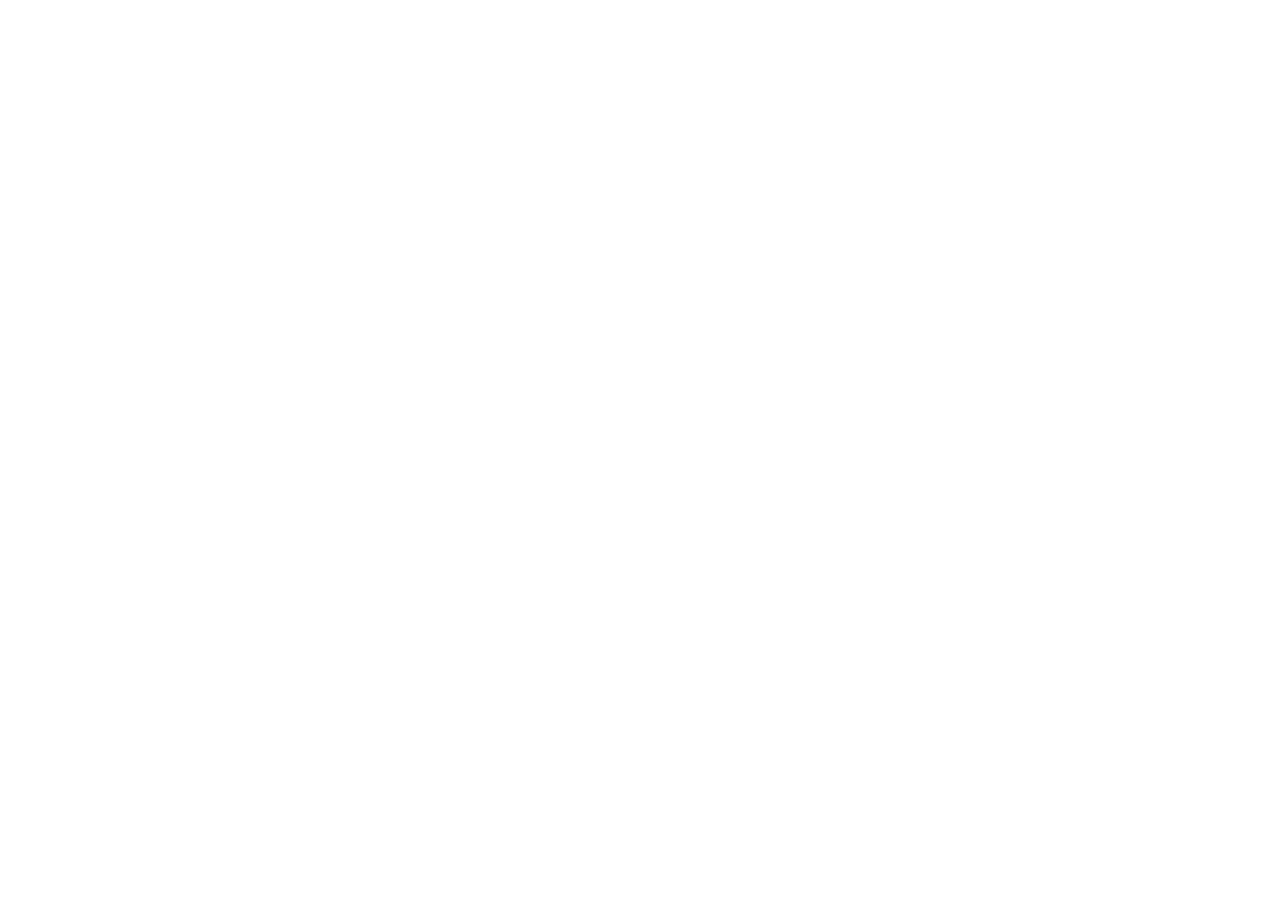
==== index.html @ ccf3456a "Style changes" ====
<!DOCTYPE html>
<html>
	<head>
		<link rel="stylesheet" href="/cdn/css/font-awesome.min.css" />
		<link rel="stylesheet" href="/cdn/css/quicksand.css" />
		<link rel="stylesheet" href="/cdn/css/home.css" />
		<script src="/cdn/js/jquery.js"></script>
		<script src="/cdn/js/home.js"></script>
	</head>
	<body>
		<div id="background">
			<div id="currbg"></div>
			<div id="nextbg"></div>
		</div>
		<div id="content">
			<div class="header">
				<div id="bottom-border"></div>
				<div id="inner-cont">
					<span id="home">
						<a href="/" class="bg0">
							<i class="fa fa-home" title="Home"></i>
						</a>
					</span>
					<span id="twitter">
						<a href="http://twitter.com/zachgates7" class="bg0">
							<i class="fa fa-twitter" title="Twitter"></i>
						</a>
					</span>
				</div>
			</div>
			<div id="main-content">
				<div id="intro-cont" class="inner-main">
					<div id="name">
						<h1>Zach Gates</h1>
					</div>
					<div id="tagline">
						<table id="jobs">
							<tbody>
								<tr>
									<td>
										<p>Python Developer</p>
									</td>
									<td>
										<p>Full-Stack Developer</p>
									</td>
									<td>
										<p>Content Designer</p>
									</td>
								</tr>
							</tbody>
						</table>
					</div>
				</div>
				<div id="full-cont" class="inner-main">
				</div>
			</div>
		</div>
	</body>
</html>
---- cdn/css/home.css ----
body {
	display: none;
	margin: 0px;
	padding: 0px;
	background-color: rgb(147, 161, 180);
	color: rgb(11, 35, 39);
	font-family: "Quicksand";
}

div#currbg, div#nextbg {
	position: absolute;
	width: 100%;
	height: 100%;
	background-image: url("/cdn/img/background0.jpg");
	background-size: cover;
    background-attachment: fixed;
    background-position: center center;
}

div#nextbg {
	z-index: 0;
}

div#currbg {
	z-index: 1;
}

div#content {
	position: absolute;
	width: 100%;
	height: 100%;
	z-index: 2;
}

div.header {
	display: none;
	position: fixed;
	top: 0px;
	width: 100%;
	height: 100px;
	z-index: 100;
	background-color: rgb(152, 2, 31);
	transition: background-color 1s;
}

div.header div#inner-cont {
	height: 30px;
	padding: 32px 100px;
}

div.header div#inner-cont span {
	display: block;
	width: 30px;
	height: 30px;
	margin: 0px 10px;
	line-height: 30px;
	font-size: 30px;
}

div.header div#bottom-border {
	position: absolute;
	width: 100%;
	height: 6px;
	bottom: 0px;
	background-color: rgb(0, 0, 0);
	transition: background-color 1s;
}

div.header div#inner-cont span {
	float: left;
}

div.header div#inner-cont span#twitter {
	float: right;
}

div.header a {
	color: rgb(255, 255, 255);
	text-decoration: none;
	transition: color 1s;
}

div.header a.bg0 {
	color: rgb(255, 255, 255);
}

div.header a.bg0:hover {
	color: rgb(0, 0, 0);
}

div.header div#bottom-border.bg0 {
	background-color: rgb(0, 0, 0);
}

div.header a.bg1 {
	color: rgb(255, 255, 255);
}

div.header a.bg1:hover {
	color: rgb(38, 35, 62);
}

div.header div#bottom-border.bg1 {
	background-color: rgb(38, 35, 62);
}

div.header a.bg2 {
	color: rgb(211, 228, 237);
}

div.header a.bg2:hover {
	color: rgb(0, 0, 0);
}

div.header div#bottom-border.bg2 {
	background-color: rgb(0, 0, 0);
}

div.header a.bg3 {
	color: rgb(162, 178, 190);
}

div.header a.bg3:hover {
	color: rgb(49, 28, 8);
}

div.header div#bottom-border.bg3 {
	background-color: rgb(49, 28, 8);
}

div#main-content {
	width: 100%;
	padding-top: 150px;
}

div.inner-main {
	display: table;
	width: 50%;
	margin: 0px auto;
	background-color: rgba(255, 255, 255, 0.75);
	border: 3px solid;
	border-color: rgb(0, 0, 0);
	border-radius: 8px;
	transition: background-color 1s, color 1s, border-color 1s;
}

div#intro-cont div#name {
	text-align: center;
}

div#intro-cont div#tagline {
	text-align: center;
	background-color: rgb(152, 2, 31);
	border-radius: 4px;
	color: rgb(255, 255, 255);
	transition: background-color 1s, color 1s;
}

div#intro-cont div#tagline table#jobs {
	width: 100%;
	height: 100%;
	padding: 0px;
	border-spacing: 0px;
}

div#intro-cont div#tagline table#jobs td {
	width: 33%;
	padding: 0px;
}

div#intro-cont div#tagline table#jobs td p {
	display: inline-block;
	margin-top: 24px;
	font-size: 18px;
	font-weight: bold;
}

div#full-cont {
	margin-top: 50px;
	padding: 25px 0px 25px 0px;
}

@media screen and (max-device-width: 640px) {

	div#currbg, div#nextbg {
		background-attachment: scroll;
	}

	div.inner-main {
		width: 75%;
		border-radius: 20px;
	}

	div#intro-cont div#name {
		font-size: 22pt;
	}

	div#intro-cont div#tagline {
		border-radius: 16px;
	}

	div#intro-cont div#tagline table#jobs td {
		display: inline-block;
		width: 100%;
	}

	div#intro-cont div#tagline table#jobs td p {
		margin: 20px;
		font-size: 22pt;
	}

}
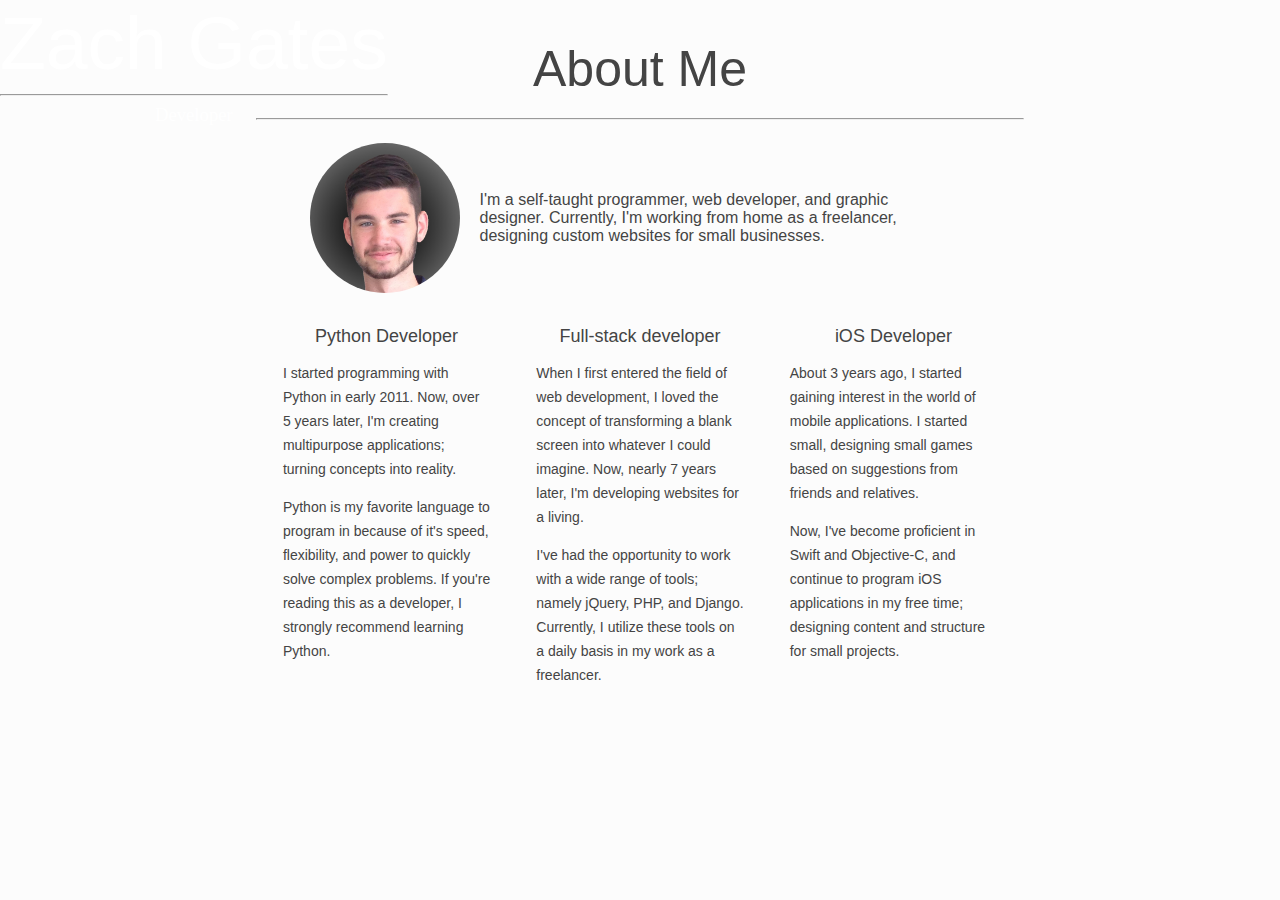
==== commit 5df0397e: "Profile image" ====
--- a/index.html
+++ b/index.html
@@ -1,57 +1,42 @@
 <!DOCTYPE html>
 <html>
 	<head>
-		<link rel="stylesheet" href="/cdn/css/font-awesome.min.css" />
-		<link rel="stylesheet" href="/cdn/css/quicksand.css" />
-		<link rel="stylesheet" href="/cdn/css/home.css" />
-		<script src="/cdn/js/jquery.js"></script>
-		<script src="/cdn/js/home.js"></script>
+		<link rel="stylesheet" href="cdn/style/fonts.css" />
+		<link rel="stylesheet" href="cdn/style/style.css" />
+		<script src="cdn/js/jquery.js"></script>
+		<script src="cdn/js/init.js"></script>
 	</head>
 	<body>
-		<div id="background">
-			<div id="currbg"></div>
-			<div id="nextbg"></div>
+		<div id="intro" class="cover noselect">
+			<div id="intro-cont" class="center">
+				<h1>Zach Gates</h1>
+				<hr>
+				<h3>Developer</h3>
+			</div>
+			<div id="intro-overlay" class="cover accent"></div>
 		</div>
-		<div id="content">
-			<div class="header">
-				<div id="bottom-border"></div>
-				<div id="inner-cont">
-					<span id="home">
-						<a href="/" class="bg0">
-							<i class="fa fa-home" title="Home"></i>
-						</a>
-					</span>
-					<span id="twitter">
-						<a href="http://twitter.com/zachgates7" class="bg0">
-							<i class="fa fa-twitter" title="Twitter"></i>
-						</a>
-					</span>
+		<div id="about-me" class="cont-section cover-m">
+			<h1 class="title">About Me</h1>
+			<hr>
+			<div class="testimonial">
+				<img src="cdn/img/profile.jpg" width="150" height="150" />
+				<span>I'm a self-taught programmer, web developer, and graphic designer. Currently, I'm working from home as a freelancer, designing custom websites for small businesses.</span>
+			</div>
+			<div class="trifold">
+				<div class="cell">
+					<p>Python Developer</p>
+					<p>I started programming with Python in early 2011. Now, over 5 years later, I'm creating multipurpose applications; turning concepts into reality.</p>
+					<p>Python is my favorite language to program in because of it's speed, flexibility, and power to quickly solve complex problems. If you're reading this as a developer, I strongly recommend learning Python.</p>
 				</div>
-			</div>
-			<div id="main-content">
-				<div id="intro-cont" class="inner-main">
-					<div id="name">
-						<h1>Zach Gates</h1>
-					</div>
-					<div id="tagline">
-						<table id="jobs">
-							<tbody>
-								<tr>
-									<td>
-										<p>Python Developer</p>
-									</td>
-									<td>
-										<p>Full-Stack Developer</p>
-									</td>
-									<td>
-										<p>Content Designer</p>
-									</td>
-								</tr>
-							</tbody>
-						</table>
-					</div>
+				<div class="cell">
+					<p>Full-stack developer</p>
+					<p>When I first entered the field of web development, I loved the concept of transforming a blank screen into whatever I could imagine. Now, nearly 7 years later, I'm developing websites for a living.</p>
+					<p>I've had the opportunity to work with a wide range of tools; namely jQuery, PHP, and Django. Currently, I utilize these tools on a daily basis in my work as a freelancer.</p>
 				</div>
-				<div id="full-cont" class="inner-main">
+				<div class="cell">
+					<p>iOS Developer</p>
+					<p>About 3 years ago, I started gaining interest in the world of mobile applications. I started small, designing small games based on suggestions from friends and relatives.</p>
+					<p>Now, I've become proficient in Swift and Objective-C, and continue to program iOS applications in my free time; designing content and structure for small projects.</p>
 				</div>
 			</div>
 		</div>
--- a/cdn/style/style.css
+++ b/cdn/style/style.css
@@ -0,0 +1,178 @@
+body {
+	margin: 0px;
+	font-family: "Open Sans", sans-serif;
+	text-align: center;
+	background-color: #fcfcfc;
+	color: #444444;
+}
+
+h1, h2, h3, h4, h5, h6 {
+	margin: 0px;
+}
+
+h1 {
+	font-weight: 100;
+	font-size: 50px;
+}
+
+.noselect {
+	-webkit-touch-callout: none;
+	-webkit-user-select: none;
+	-khtml-user-select: none;
+	-moz-user-select: none;
+	-ms-user-select: none;
+	user-select: none;
+	cursor: default;
+}
+
+div.overlay {
+	position: absolute;
+	width: 100%;
+	height: 100%;
+}
+
+/* Testimonials */
+
+div.testimonial {
+	display: table;
+	padding: 3% 7% 0px 7%;
+}
+
+div.testimonial > img, div.testimonial span {
+	display: table-cell;
+	vertical-align: middle;
+	text-align: left;
+}
+
+div.testimonial > img {
+	border-radius: 50%;
+}
+
+div.testimonial span {
+	padding: 3%;
+}
+
+/* Trifolds */
+
+div.trifold {
+	padding: 3% 0px 0px 0px;
+	font-size: 0px;
+	letter-spacing: 0px;
+}
+
+div.trifold div.cell {
+	display: inline-block;
+	width: 27%;
+	min-height: 100%;
+	padding: 0px 3%;
+	vertical-align: top;
+}
+
+div.trifold div.cell p:first-of-type {
+	margin: 10px 0px;
+	font-size: 18px;
+}
+
+div.trifold div.cell p:not(:first-of-type) {
+	font-size: 14px;
+	line-height: 24px;
+	text-align: left;
+}
+
+/* Page sections. */
+
+div.cont-section {
+	position: absolute;
+	width: 60%;
+	padding: 0px 20%;
+	z-index: 2;
+}
+
+div.cont-section hr {
+	margin: 0px auto;
+}
+
+div.cont-section h1.title {
+	margin: 40px 0px 20px 0px;
+}
+
+/* Intro section. */
+
+div#intro {
+	background: center fixed no-repeat url("../img/background.jpg");
+	background-size: cover;
+}
+
+div#intro-overlay {
+	display: none;
+	background-color: #ca7b88;
+	opacity: 0.6;
+	transition: background-color 7.5s;
+}
+
+div#intro-cont {
+	position: absolute;
+	z-index: 1;
+}
+
+div#intro-cont h1, div#intro-cont h3 {
+	color: #ffffff;
+}
+
+div#intro-cont h1 {
+	font-size: 75px;
+	font-weight: 500;
+}
+
+div#intro-cont h3 {
+	font-family: "uppercase";
+	font-weight: 100;
+}
+
+/* About Me section. */
+
+
+
+/* Handle mobile changes. */
+
+@media only screen 
+	and (min-device-width : 320px) 
+	and (max-device-width : 568px) 
+	and (orientation : portrait)
+{
+
+	div.cover-m {
+		min-height: auto !important;
+	}
+
+	div.cont-section {
+		width: 88%;
+		padding: 0px 6% 6% 6%;
+	}
+	
+	div.cont-section hr {
+		width: 85%;
+	}
+
+}
+
+@media only screen 
+	and (min-device-width : 640px) 
+	and (max-device-width : 1136px) 
+	and (orientation : portrait)
+{
+
+	div.cover-m {
+		min-height: auto !important;
+	}
+
+	div.cont-section {
+		width: 88%;
+		padding: 0px 6% 6% 6%;
+	}
+	
+	div.cont-section hr {
+		width: 85%;
+	}
+
+}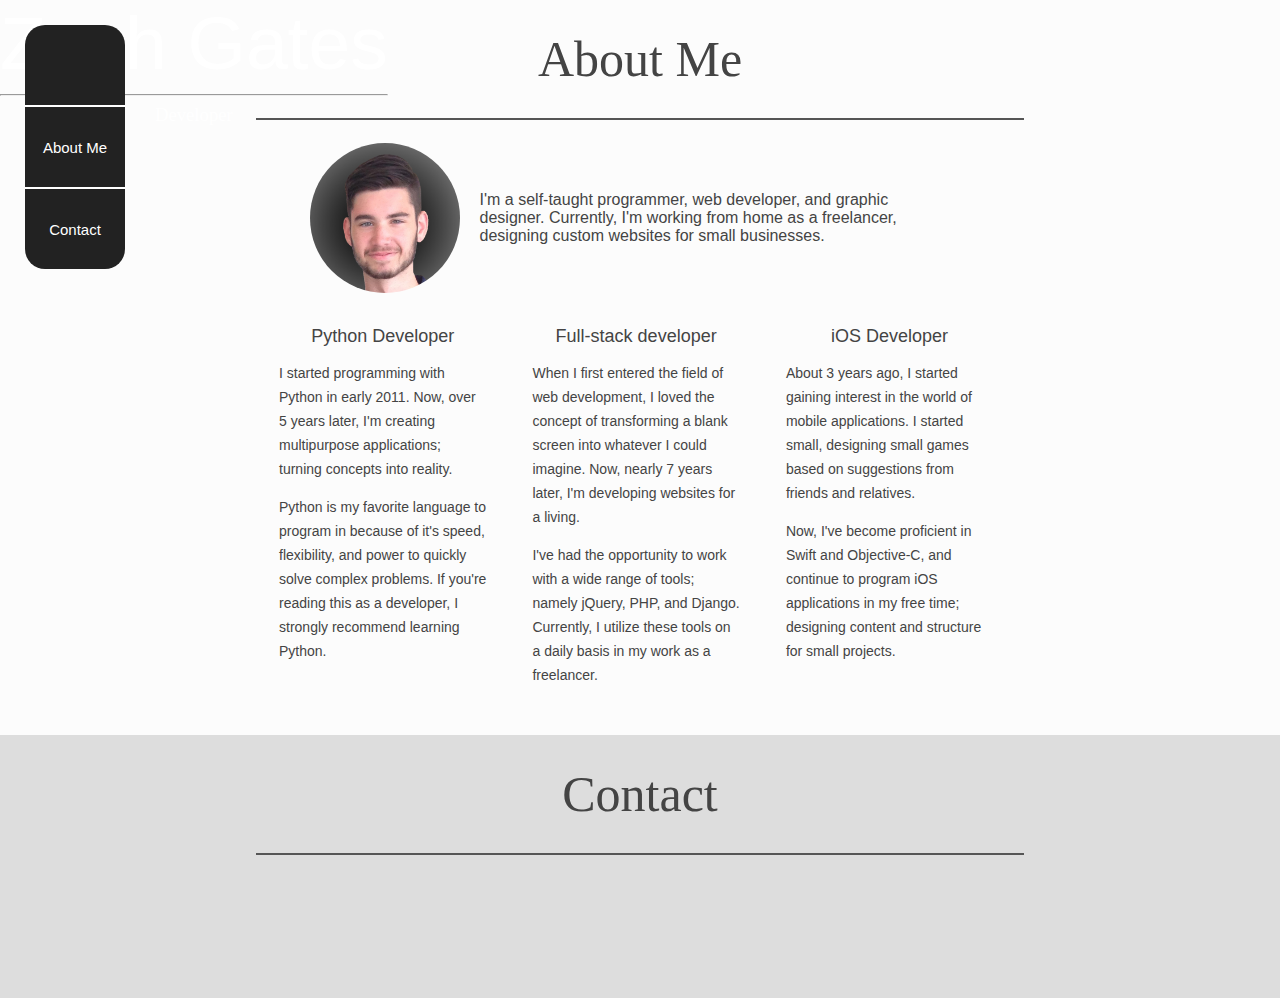
==== commit dadcd3ac: "Contact section" ====
--- a/index.html
+++ b/index.html
@@ -1,44 +1,140 @@
 <!DOCTYPE html>
 <html>
 	<head>
+		<link rel="stylesheet" href="cdn/style/font-awesome.min.css" />
 		<link rel="stylesheet" href="cdn/style/fonts.css" />
 		<link rel="stylesheet" href="cdn/style/style.css" />
 		<script src="cdn/js/jquery.js"></script>
 		<script src="cdn/js/init.js"></script>
 	</head>
 	<body>
+		<div id="sidebar">
+			<a href="intro">
+				<span>
+					<i class="fa fa-angle-double-up"></i>
+				</span>
+			</a>
+			<a href="about">
+				<span>About Me</span>
+			</a>
+			<a href="contact">
+				<span>Contact</span>
+			</a>
+			<!--
+			<a href="#portfolio">
+				<span>Portfolio</span>
+			</a>
+			-->
+		</div>
 		<div id="intro" class="cover noselect">
 			<div id="intro-cont" class="center">
 				<h1>Zach Gates</h1>
-				<hr>
+				<hr />
 				<h3>Developer</h3>
 			</div>
 			<div id="intro-overlay" class="cover accent"></div>
 		</div>
-		<div id="about-me" class="cont-section cover-m">
+		<div id="about" class="cont-section cover-m">
 			<h1 class="title">About Me</h1>
-			<hr>
-			<div class="testimonial">
-				<img src="cdn/img/profile.jpg" width="150" height="150" />
-				<span>I'm a self-taught programmer, web developer, and graphic designer. Currently, I'm working from home as a freelancer, designing custom websites for small businesses.</span>
-			</div>
-			<div class="trifold">
-				<div class="cell">
-					<p>Python Developer</p>
-					<p>I started programming with Python in early 2011. Now, over 5 years later, I'm creating multipurpose applications; turning concepts into reality.</p>
-					<p>Python is my favorite language to program in because of it's speed, flexibility, and power to quickly solve complex problems. If you're reading this as a developer, I strongly recommend learning Python.</p>
+			<hr />
+			<div id="about-cont">
+				<div class="testimonial">
+					<img src="cdn/img/profile.jpg" width="150" height="150" />
+					<span>I'm a self-taught programmer, web developer, and graphic designer. Currently, I'm working from home as a freelancer, designing custom websites for small businesses.</span>
 				</div>
-				<div class="cell">
-					<p>Full-stack developer</p>
-					<p>When I first entered the field of web development, I loved the concept of transforming a blank screen into whatever I could imagine. Now, nearly 7 years later, I'm developing websites for a living.</p>
-					<p>I've had the opportunity to work with a wide range of tools; namely jQuery, PHP, and Django. Currently, I utilize these tools on a daily basis in my work as a freelancer.</p>
-				</div>
-				<div class="cell">
-					<p>iOS Developer</p>
-					<p>About 3 years ago, I started gaining interest in the world of mobile applications. I started small, designing small games based on suggestions from friends and relatives.</p>
-					<p>Now, I've become proficient in Swift and Objective-C, and continue to program iOS applications in my free time; designing content and structure for small projects.</p>
+				<div class="trifold">
+					<div class="cell">
+						<p>Python Developer</p>
+						<p>I started programming with Python in early 2011. Now, over 5 years later, I'm creating multipurpose applications; turning concepts into reality.</p>
+						<p>Python is my favorite language to program in because of it's speed, flexibility, and power to quickly solve complex problems. If you're reading this as a developer, I strongly recommend learning Python.</p>
+					</div>
+					<div class="cell">
+						<p>Full-stack developer</p>
+						<p>When I first entered the field of web development, I loved the concept of transforming a blank screen into whatever I could imagine. Now, nearly 7 years later, I'm developing websites for a living.</p>
+						<p>I've had the opportunity to work with a wide range of tools; namely jQuery, PHP, and Django. Currently, I utilize these tools on a daily basis in my work as a freelancer.</p>
+					</div>
+					<div class="cell">
+						<p>iOS Developer</p>
+						<p>About 3 years ago, I started gaining interest in the world of mobile applications. I started small, designing small games based on suggestions from friends and relatives.</p>
+						<p>Now, I've become proficient in Swift and Objective-C, and continue to program iOS applications in my free time; designing content and structure for small projects.</p>
+					</div>
 				</div>
 			</div>
 		</div>
+		<div id="contact" class="cont-section cover-m">
+			<h1 class="title">Contact</h1>
+			<hr />
+			<div id="info-cont">
+				<div class="trifold">
+					<div class="cell">
+						<a href="http://stackexchange.com/users/4275232/zach-gates">
+							<span class="media accent">
+								<i class="fa fa-stack-exchange"></i>
+							</span>
+						</a>
+					</div>
+					<div class="cell">
+						<a href="mailto:thezachgates@gmail.com">
+							<span class="media accent">
+								<i class="fa fa-envelope"></i>
+							</span>
+						</a>
+					</div>
+					<div class="cell">
+						<a href="https://github.com/zachgates7">
+							<span class="media accent">
+								<i class="fa fa-github"></i>
+							</span>
+						</a>
+					</div>
+					<div class="cell">
+						<a href="https://twitter.com/zachgates7">
+							<span class="media accent">
+								<i class="fa fa-twitter"></i>
+							</span>
+						</a>
+					</div>
+					<div class="cell">
+						<a href="https://www.paypal.me/ZachGates">
+							<span class="media accent">
+								<i class="fa fa-paypal"></i>
+							</span>
+						</a>
+					</div>
+					<div class="cell">
+						<a href="https://www.instagram.com/zachgates7">
+							<span class="media accent">
+								<i class="fa fa-instagram"></i>
+							</span>
+						</a>
+					</div>
+					<div class="cell">
+						<a href="https://plus.google.com/u/0/115525278330459233840">
+							<span class="media accent">
+								<i class="fa fa-google-plus"></i>
+							</span>
+						</a>
+					</div>
+					<div class="cell">
+						<a href="https://www.linkedin.com/in/zachgates7">
+							<span class="media accent">
+								<i class="fa fa-linkedin"></i>
+							</span>
+						</a>
+					</div>
+					<div class="cell">
+						<a href="skype:zach_gates24?add">
+							<span class="media accent">
+								<i class="fa fa-skype"></i>
+							</span>
+						</a>
+					</div>
+				</div>
+			</div>
+			<!--
+			<a href="https://twitter.com/zachgates7" class="twitter-follow-button" data-show-count="false">Follow @zachgates7</a>
+			<script>!function(d,s,id){var js,fjs=d.getElementsByTagName(s)[0],p=/^http:/.test(d.location)?'http':'https';if(!d.getElementById(id)){js=d.createElement(s);js.id=id;js.src=p+'://platform.twitter.com/widgets.js';fjs.parentNode.insertBefore(js,fjs);}}(document, 'script', 'twitter-wjs');</script>
+			-->
+		</div>
 	</body>
 </html>--- a/cdn/style/style.css
+++ b/cdn/style/style.css
@@ -31,6 +31,10 @@
 	height: 100%;
 }
 
+div.accent {
+	background-color: #ca7b88;
+}
+
 /* Testimonials */
 
 div.testimonial {
@@ -55,6 +59,8 @@
 /* Trifolds */
 
 div.trifold {
+	display: inline-block;
+	width: 100%;
 	padding: 3% 0px 0px 0px;
 	font-size: 0px;
 	letter-spacing: 0px;
@@ -64,76 +70,170 @@
 	display: inline-block;
 	width: 27%;
 	min-height: 100%;
+	float: left;
 	padding: 0px 3%;
 	vertical-align: top;
 }
 
-div.trifold div.cell p:first-of-type {
+/* Sidebar */
+
+div#sidebar {
+	position: fixed;
+	width: 100px;
+	margin: 25px 0px 0px 25px;
+	border-radius: 20px;
+	z-index: 3;
+	background-color: #222222;
+}
+
+div#sidebar a {
+	display: table;
+	width: 100%;
+	height: 80px;
+	border: 0px solid #ffffff;
+	border-bottom-width: 2px;
+	text-decoration: none;
+	color: #ffffff;
+	transition: background-color 0.5s, color 0.5s;
+}
+
+div#sidebar a:first-of-type {
+	border-radius: 18px 18px 0px 0px;
+}
+
+div#sidebar a:last-of-type {
+	border-bottom-width: 0px;
+	border-radius: 0px 0px 18px 18px;
+}
+
+div#sidebar a:hover {
+	background-color: #ffffff;
+	color: #000000;
+}
+
+div#sidebar a span {
+	display: table-cell;
+	vertical-align: middle;
+	font-size: 15px;
+}
+
+div#sidebar a span i {
+	font-size: 30px;
+}
+
+/* Page sections */
+
+div.cont-section {
+	width: 60%;
+	padding: 30px 20%;
+	z-index: 2;
+}
+
+div.cont-section hr {
+	position: relative;
+	margin: 0px auto;
+	border: 0px solid #555;
+	border-top-width: 2px;
+}
+
+div.cont-section hr:after {
+	position: absolute;
+	bottom: -6px;
+	left: 50%;
+	margin-left: -6px;
+	content: "\f111";
+	font-family: FontAwesome;
+	font-size: 12px;
+}
+
+div.cont-section h1.title {
+	margin-bottom: 30px;
+	font-family: "uppercase";
+}
+
+/* Intro section */
+
+div#intro {
+	background: center fixed no-repeat url("../img/background.jpg");
+	background-size: cover;
+}
+
+div#intro-overlay {
+	opacity: 0.6;
+	transition: background-color 7.5s;
+}
+
+div#intro-cont {
+	position: absolute;
+	z-index: 1;
+}
+
+div#intro-cont h1, div#intro-cont h3 {
+	color: #ffffff;
+}
+
+div#intro-cont h1 {
+	font-size: 75px;
+	font-weight: 500;
+}
+
+div#intro-cont h3 {
+	font-family: "uppercase";
+	font-weight: 100;
+}
+
+/* About Me section */
+
+div#about-cont div.trifold div.cell p:first-of-type {
 	margin: 10px 0px;
 	font-size: 18px;
 }
 
-div.trifold div.cell p:not(:first-of-type) {
+div#about-cont div.trifold div.cell p:not(:first-of-type) {
 	font-size: 14px;
 	line-height: 24px;
 	text-align: left;
 }
 
-/* Page sections. */
-
-div.cont-section {
-	position: absolute;
-	width: 60%;
-	padding: 0px 20%;
-	z-index: 2;
-}
-
-div.cont-section hr {
-	margin: 0px auto;
-}
-
-div.cont-section h1.title {
-	margin: 40px 0px 20px 0px;
-}
-
-/* Intro section. */
-
-div#intro {
-	background: center fixed no-repeat url("../img/background.jpg");
-	background-size: cover;
-}
-
-div#intro-overlay {
-	display: none;
-	background-color: #ca7b88;
-	opacity: 0.6;
-	transition: background-color 7.5s;
-}
-
-div#intro-cont {
-	position: absolute;
-	z-index: 1;
-}
-
-div#intro-cont h1, div#intro-cont h3 {
+/* Contact section */
+
+div.cont-section#contact {
+	background-color: #dddddd;
+}
+
+div.cont-section#contact div#info-cont {
+	margin-top: 40px;
+}
+
+div#info-cont div.trifold div.cell {
+	margin-bottom: 3%;
+}
+
+div#info-cont div.trifold div.cell:nth-last-child(-n+3) {
+	margin-bottom: 0px;
+}
+
+div#info-cont span.media {
+	display: inline-table;
+	width: 50%;
+	background-color: #666666;
+	font-size: 50px;
 	color: #ffffff;
-}
-
-div#intro-cont h1 {
-	font-size: 75px;
-	font-weight: 500;
-}
-
-div#intro-cont h3 {
-	font-family: "uppercase";
-	font-weight: 100;
-}
-
-/* About Me section. */
-
-
-
-/* Handle mobile changes. */
+	border-radius: 50%;
+	opacity: 0.5;
+	transition: background-color 7.5s, color 0.5s, opacity 0.5s;
+}
+
+div#info-cont span.media:hover {
+	opacity: 1;
+}
+
+div#info-cont span.media i {
+	display: table-cell;
+	vertical-align: middle;
+}
+
+/* Handle mobile changes */
 
 @media only screen 
 	and (min-device-width : 320px) 
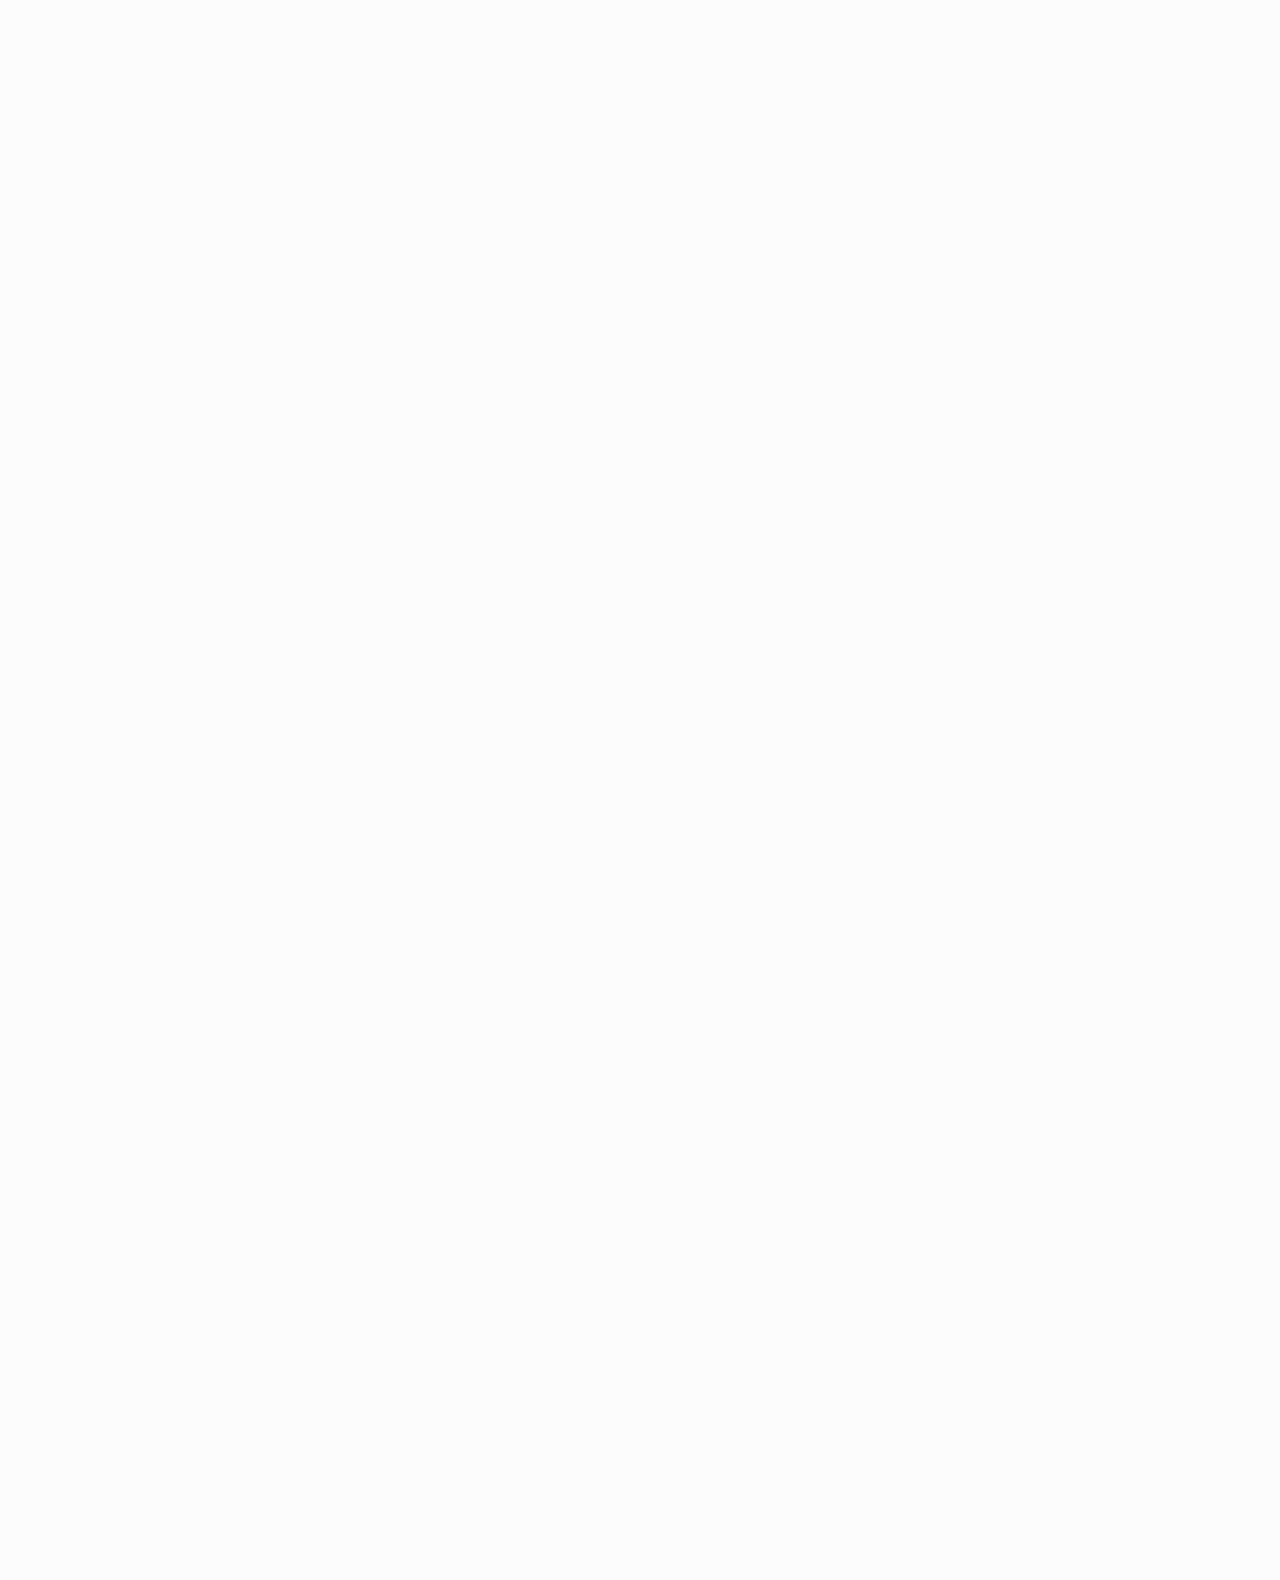
==== commit b18b8277: "Style changes" ====
--- a/index.html
+++ b/index.html
@@ -5,6 +5,7 @@
 		<link rel="stylesheet" href="cdn/style/fonts.css" />
 		<link rel="stylesheet" href="cdn/style/style.css" />
 		<script src="cdn/js/jquery.js"></script>
+		<script src="cdn/js/chart.min.js"></script>
 		<script src="cdn/js/init.js"></script>
 	</head>
 	<body>
@@ -27,12 +28,14 @@
 			-->
 		</div>
 		<div id="intro" class="cover noselect">
-			<div id="intro-cont" class="center">
-				<h1>Zach Gates</h1>
+			<div id="intro-cont" class="center-w">
+				<h1><i>Z</i>ach <i>G</i>ates</h1>
 				<hr />
 				<h3>Developer</h3>
 			</div>
+			<!--
 			<div id="intro-overlay" class="cover accent"></div>
+			-->
 		</div>
 		<div id="about" class="cont-section cover-m">
 			<h1 class="title">About Me</h1>
@@ -44,20 +47,26 @@
 				</div>
 				<div class="trifold">
 					<div class="cell">
-						<p>Python Developer</p>
+						<span><i>P</i>ython <i>D</i>eveloper</span>
 						<p>I started programming with Python in early 2011. Now, over 5 years later, I'm creating multipurpose applications; turning concepts into reality.</p>
 						<p>Python is my favorite language to program in because of it's speed, flexibility, and power to quickly solve complex problems. If you're reading this as a developer, I strongly recommend learning Python.</p>
 					</div>
 					<div class="cell">
-						<p>Full-stack developer</p>
+						<span><i>F</i>ull-stack <i>D</i>eveloper</span>
 						<p>When I first entered the field of web development, I loved the concept of transforming a blank screen into whatever I could imagine. Now, nearly 7 years later, I'm developing websites for a living.</p>
 						<p>I've had the opportunity to work with a wide range of tools; namely jQuery, PHP, and Django. Currently, I utilize these tools on a daily basis in my work as a freelancer.</p>
 					</div>
 					<div class="cell">
-						<p>iOS Developer</p>
+						<span><i>M</i>obile <i>D</i>eveloper</span>
 						<p>About 3 years ago, I started gaining interest in the world of mobile applications. I started small, designing small games based on suggestions from friends and relatives.</p>
 						<p>Now, I've become proficient in Swift and Objective-C, and continue to program iOS applications in my free time; designing content and structure for small projects.</p>
 					</div>
+				</div>
+			</div>
+			<div id="skills-cont">
+				<p>Here's a chart of some of the technologies I use:</p>
+				<div class="graph-cont">
+					<canvas id="skills-chart"></canvas>
 				</div>
 			</div>
 		</div>
--- a/cdn/style/style.css
+++ b/cdn/style/style.css
@@ -4,6 +4,8 @@
 	text-align: center;
 	background-color: #fcfcfc;
 	color: #444444;
+	opacity: 0;
+	transition: opacity 0.5s;
 }
 
 h1, h2, h3, h4, h5, h6 {
@@ -125,7 +127,7 @@
 
 div.cont-section {
 	width: 60%;
-	padding: 30px 20%;
+	padding: 40px 20%;
 	z-index: 2;
 }
 
@@ -147,8 +149,9 @@
 }
 
 div.cont-section h1.title {
-	margin-bottom: 30px;
+	margin-bottom: 40px;
 	font-family: "uppercase";
+	color: #7b97ca;
 }
 
 /* Intro section */
@@ -159,40 +162,68 @@
 }
 
 div#intro-overlay {
+	display: none;
 	opacity: 0.6;
 	transition: background-color 7.5s;
 }
 
 div#intro-cont {
 	position: absolute;
+	top: 10%;
 	z-index: 1;
-}
-
-div#intro-cont h1, div#intro-cont h3 {
-	color: #ffffff;
+	color: #000000;
+	font-family: "uppercase";
 }
 
 div#intro-cont h1 {
-	font-size: 75px;
+	font-size: 40px;
 	font-weight: 500;
 }
 
+div#intro-cont h1 i {
+	font-size: 60px;
+	font-style: normal;
+}
+
 div#intro-cont h3 {
-	font-family: "uppercase";
 	font-weight: 100;
 }
 
 /* About Me section */
 
-div#about-cont div.trifold div.cell p:first-of-type {
-	margin: 10px 0px;
-	font-size: 18px;
-}
-
-div#about-cont div.trifold div.cell p:not(:first-of-type) {
+div#about-cont div.trifold div.cell {
 	font-size: 14px;
 	line-height: 24px;
 	text-align: left;
+}
+
+div#about-cont div.trifold div.cell span {
+	display: block;
+	text-align: center;
+	font-size: 16px;
+	font-weight: 900;
+	line-height: 30px;
+	color: #7b97ca;
+}
+
+div#about-cont div.trifold div.cell span i {
+	font-family: uppercase;
+	font-style: normal;
+	font-size: 18px;
+}
+
+div#skills-cont {
+	margin: 40px 0px 20px 0px;
+}
+
+div#skills-cont div.graph-cont {
+	display: inline-block;
+	width: 100%;
+	margin-top: 40px;
+}
+
+div#skills-cont canvas#skills-chart {
+	width: 100% !important;
 }
 
 /* Contact section */
@@ -221,7 +252,7 @@
 	color: #ffffff;
 	border-radius: 50%;
 	opacity: 0.5;
-	transition: background-color 7.5s, color 0.5s, opacity 0.5s;
+	transition: color 0.5s, opacity 0.5s, background-color 7.5s;
 }
 
 div#info-cont span.media:hover {
@@ -247,7 +278,7 @@
 
 	div.cont-section {
 		width: 88%;
-		padding: 0px 6% 6% 6%;
+		padding: 6%;
 	}
 	
 	div.cont-section hr {
@@ -268,7 +299,7 @@
 
 	div.cont-section {
 		width: 88%;
-		padding: 0px 6% 6% 6%;
+		padding: 6%;
 	}
 	
 	div.cont-section hr {
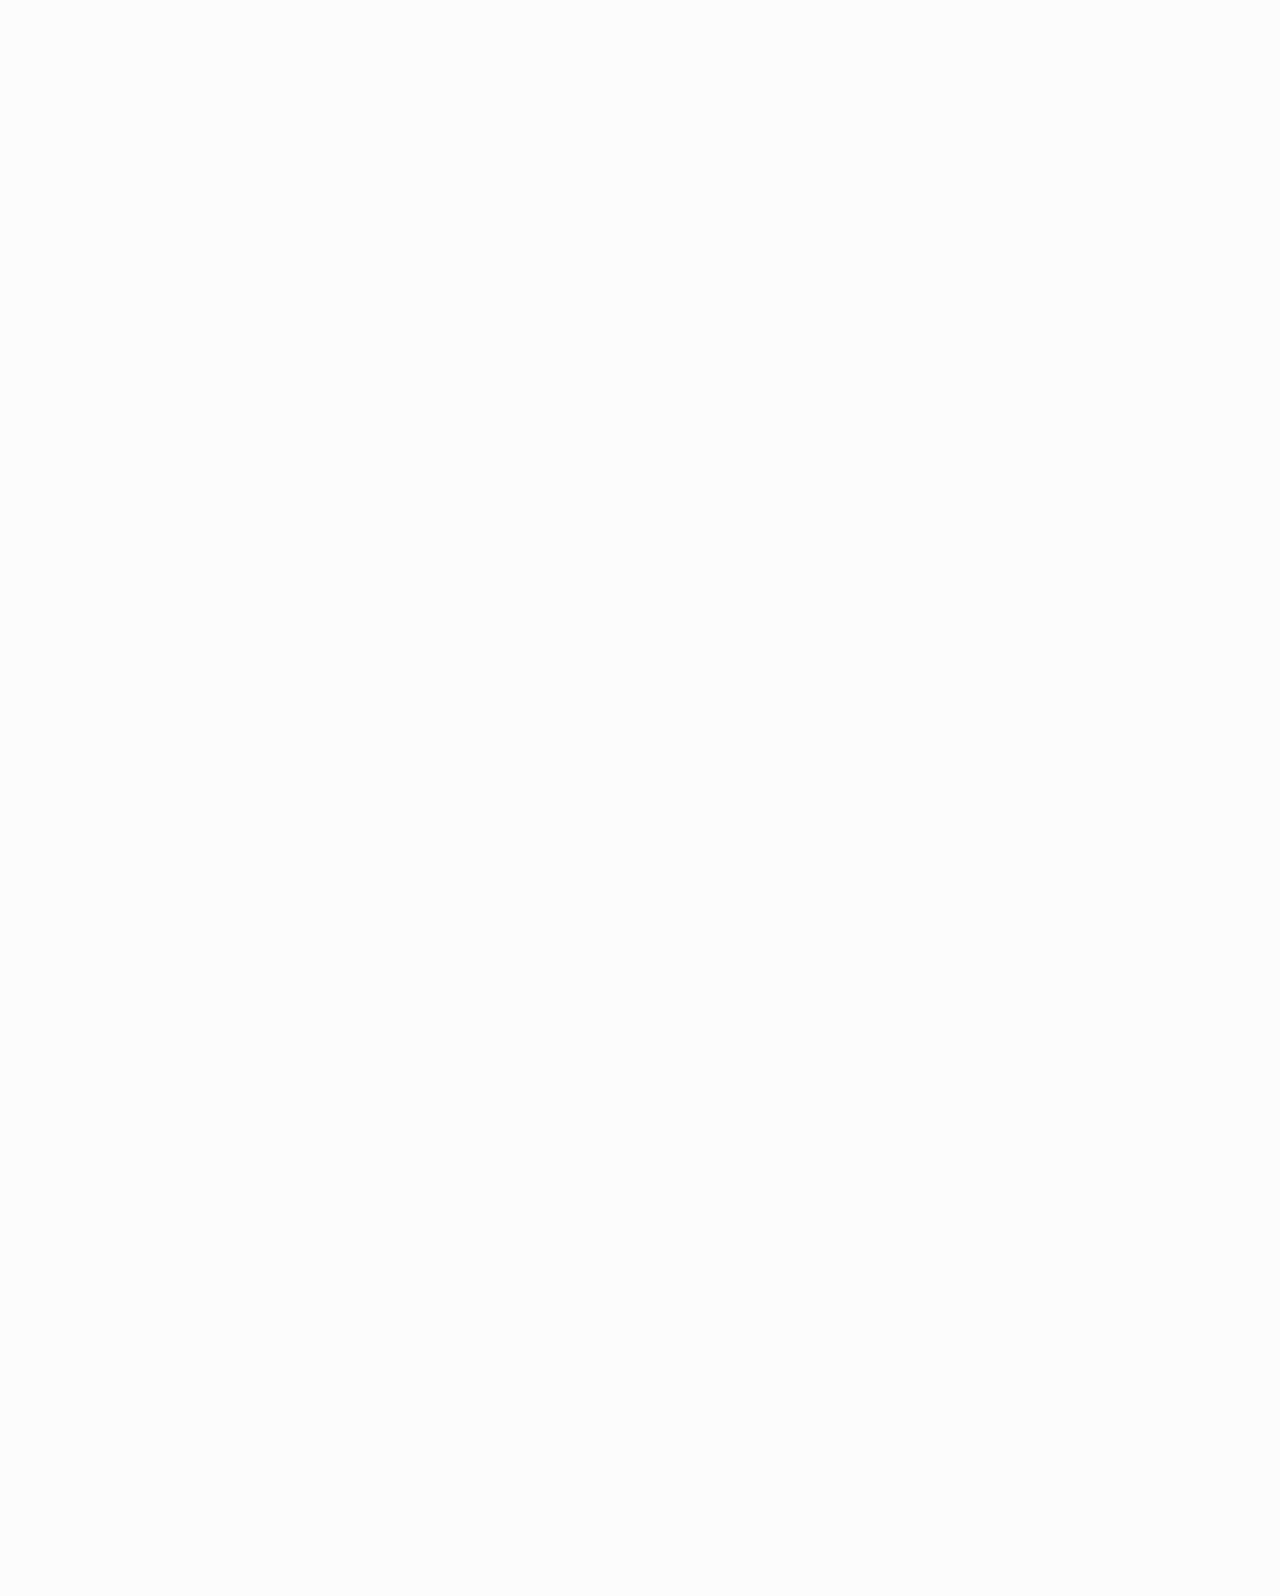
==== commit f845a8db: "Style changes" ====
--- a/index.html
+++ b/index.html
@@ -17,6 +17,9 @@
 			</a>
 			<a href="about">
 				<span>About Me</span>
+			</a>
+			<a href="skills">
+				<span>Skills</span>
 			</a>
 			<a href="contact">
 				<span>Contact</span>
@@ -63,7 +66,7 @@
 					</div>
 				</div>
 			</div>
-			<div id="skills-cont">
+			<div id="skills">
 				<p>Here's a chart of some of the technologies I use:</p>
 				<div class="graph-cont">
 					<canvas id="skills-chart"></canvas>
--- a/cdn/style/style.css
+++ b/cdn/style/style.css
@@ -212,17 +212,17 @@
 	font-size: 18px;
 }
 
-div#skills-cont {
-	margin: 40px 0px 20px 0px;
-}
-
-div#skills-cont div.graph-cont {
+div#skills {
+	padding: 40px 0px 20px 0px;
+}
+
+div#skills div.graph-cont {
 	display: inline-block;
 	width: 100%;
 	margin-top: 40px;
 }
 
-div#skills-cont canvas#skills-chart {
+div#skills canvas#skills-chart {
 	width: 100% !important;
 }
 
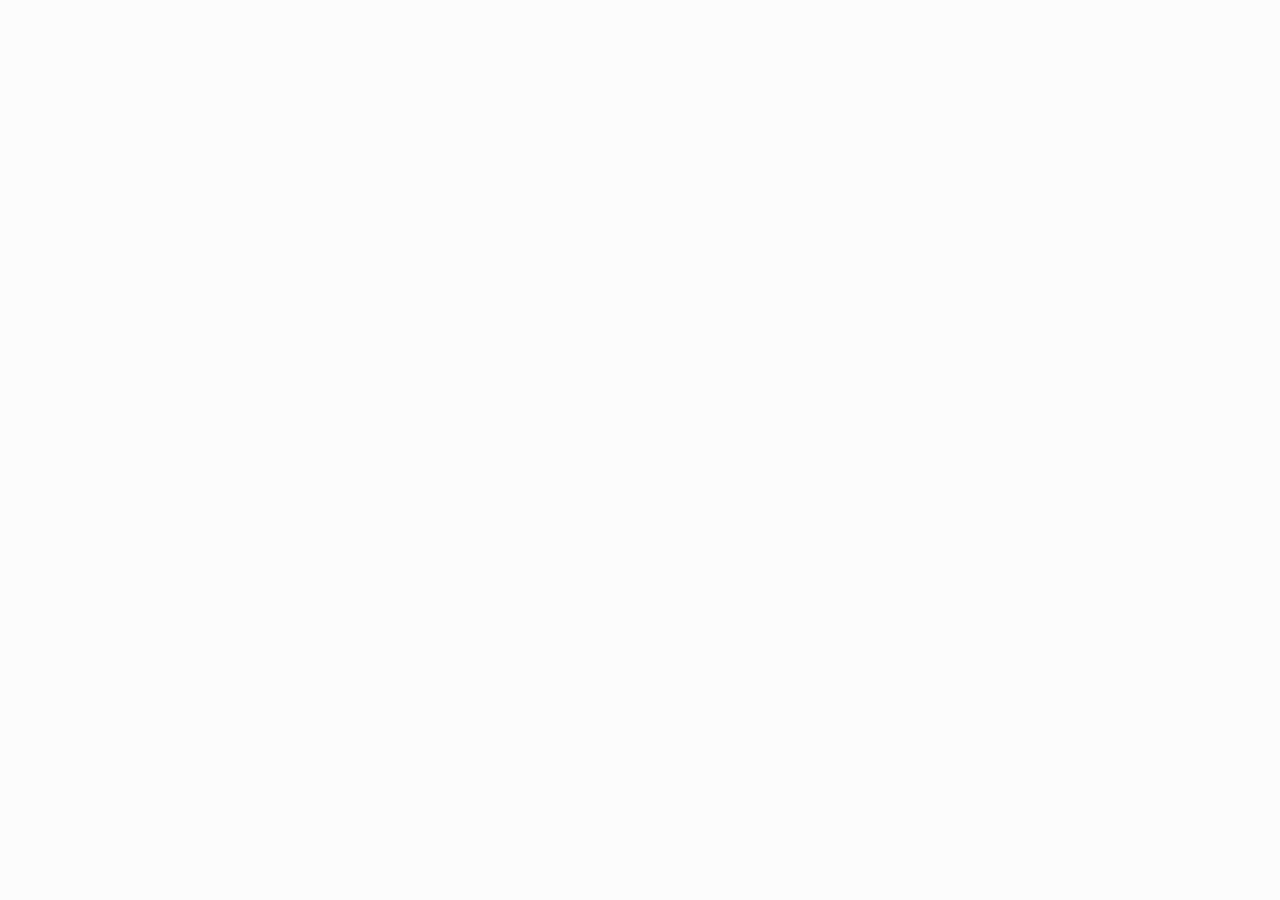
==== commit e4be26ac: "Update index.html" ====
--- a/index.html
+++ b/index.html
@@ -1,85 +1,91 @@
 <!DOCTYPE html>
 <html>
 	<head>
-		<link rel="stylesheet" href="cdn/style/font-awesome.min.css" />
-		<link rel="stylesheet" href="cdn/style/fonts.css" />
-		<link rel="stylesheet" href="cdn/style/style.css" />
-		<script src="cdn/js/jquery.js"></script>
-		<script src="cdn/js/chart.min.js"></script>
-		<script src="cdn/js/init.js"></script>
+		<link rel="stylesheet" type="text/css" href="cdn/style/font-awesome.min.css" />
+		<link rel="stylesheet" type="text/css" href="cdn/style/fonts.css" />
+		<link rel="stylesheet" type="text/css" href="cdn/style/style.css" />
+		<script type="text/javascript" src="cdn/js/jquery.js"></script>
+		<script type="text/javascript" src="cdn/js/chart.min.js"></script>
+		<script type="text/javascript" src="cdn/js/init.js"></script>
+		<script>
+		(function(i,s,o,g,r,a,m){i['GoogleAnalyticsObject']=r;i[r]=i[r]||function(){
+		(i[r].q=i[r].q||[]).push(arguments)},i[r].l=1*new Date();a=s.createElement(o),
+		m=s.getElementsByTagName(o)[0];a.async=1;a.src=g;m.parentNode.insertBefore(a,m)
+		})(window,document,'script','https://www.google-analytics.com/analytics.js','ga');
+		ga('create','UA-67192912-2','auto');
+		ga('send','pageview');
+		</script>
+		<title>Zach Gates</title>
 	</head>
 	<body>
-		<div id="sidebar">
-			<a href="intro">
-				<span>
-					<i class="fa fa-angle-double-up"></i>
-				</span>
-			</a>
-			<a href="about">
-				<span>About Me</span>
-			</a>
-			<a href="skills">
-				<span>Skills</span>
-			</a>
-			<a href="contact">
-				<span>Contact</span>
-			</a>
-			<!--
-			<a href="#portfolio">
-				<span>Portfolio</span>
-			</a>
-			-->
-		</div>
 		<div id="intro" class="cover noselect">
 			<div id="intro-cont" class="center-w">
-				<h1><i>Z</i>ach <i>G</i>ates</h1>
+				<span class="stroked"><span>Z</span>ach<span> G</span>ates</span>
 				<hr />
 				<h3>Developer</h3>
 			</div>
-			<!--
 			<div id="intro-overlay" class="cover accent"></div>
-			-->
 		</div>
-		<div id="about" class="cont-section cover-m">
-			<h1 class="title">About Me</h1>
-			<hr />
-			<div id="about-cont">
-				<div class="testimonial">
-					<img src="cdn/img/profile.jpg" width="150" height="150" />
-					<span>I'm a self-taught programmer, web developer, and graphic designer. Currently, I'm working from home as a freelancer, designing custom websites for small businesses.</span>
-				</div>
-				<div class="trifold">
-					<div class="cell">
-						<span><i>P</i>ython <i>D</i>eveloper</span>
-						<p>I started programming with Python in early 2011. Now, over 5 years later, I'm creating multipurpose applications; turning concepts into reality.</p>
-						<p>Python is my favorite language to program in because of it's speed, flexibility, and power to quickly solve complex problems. If you're reading this as a developer, I strongly recommend learning Python.</p>
-					</div>
-					<div class="cell">
-						<span><i>F</i>ull-stack <i>D</i>eveloper</span>
-						<p>When I first entered the field of web development, I loved the concept of transforming a blank screen into whatever I could imagine. Now, nearly 7 years later, I'm developing websites for a living.</p>
-						<p>I've had the opportunity to work with a wide range of tools; namely jQuery, PHP, and Django. Currently, I utilize these tools on a daily basis in my work as a freelancer.</p>
-					</div>
-					<div class="cell">
-						<span><i>M</i>obile <i>D</i>eveloper</span>
-						<p>About 3 years ago, I started gaining interest in the world of mobile applications. I started small, designing small games based on suggestions from friends and relatives.</p>
-						<p>Now, I've become proficient in Swift and Objective-C, and continue to program iOS applications in my free time; designing content and structure for small projects.</p>
-					</div>
-				</div>
-			</div>
-			<div id="skills">
-				<p>Here's a chart of some of the technologies I use:</p>
-				<div class="graph-cont">
-					<canvas id="skills-chart"></canvas>
-				</div>
+		<div id="portfolio" class="cont-section">
+			<h1 class="title stroked"><a href="javascript:scrollTo('portfolio');">Portfolio</a></h1>
+			<div>
+				<ol class="portfolio-list">
+					<li>
+						<div>
+							<div class="inner">
+								<a href="http://github.com/Featurion/lookup">Featurion/lookup</a>
+								<p>A secure, end-to-end encrypted chat app</p>
+							</div>
+						</div>
+					</li>
+					<li>
+						<div>
+							<div class="inner">
+								<a href="http://github.com/Featurion/tuner">Featurion/tuner</a>
+								<p>An IPTV app</p>
+							</div>
+						</div>
+					</li>
+					<li>
+						<div>
+							<div class="inner">
+								<a href="http://github.com/zachgates/jugg">zachgates/jugg</a>
+								<p>A secure, end-to-end encrypted communication framework</p>
+							</div>
+						</div>
+					</li>
+					<li>
+						<div>
+							<div class="inner">
+								<a href="http://github.com/zachgates/pyarchy">zachgates/pyarchy</a>
+								<p>A collection of object management tools</p>
+							</div>
+						</div>
+					</li>
+					<li>
+						<div>
+							<div class="inner">
+								<a href="http://github.com/zachgates/Gogh">zachgates/Gogh</a>
+								<p>An esoteric, stack-based language</p>
+							</div>
+						</div>
+					</li>
+					<li>
+						<div>
+							<div class="inner">
+								<a href="http://github.com/zachgates/takuzu">zachgates/takuzu</a>
+								<p>A brain game.</p>
+							</div>
+						</div>
+					</li>
+				</ol>
 			</div>
 		</div>
 		<div id="contact" class="cont-section cover-m">
-			<h1 class="title">Contact</h1>
-			<hr />
 			<div id="info-cont">
 				<div class="trifold">
 					<div class="cell">
-						<a href="http://stackexchange.com/users/4275232/zach-gates">
+						<a href="https://stackexchange.com/users/4275232/zach-gates?tab=accounts">
 							<span class="media accent">
 								<i class="fa fa-stack-exchange"></i>
 							</span>
@@ -93,7 +99,7 @@
 						</a>
 					</div>
 					<div class="cell">
-						<a href="https://github.com/zachgates7">
+						<a href="https://github.com/zachgates">
 							<span class="media accent">
 								<i class="fa fa-github"></i>
 							</span>
@@ -107,13 +113,6 @@
 						</a>
 					</div>
 					<div class="cell">
-						<a href="https://www.paypal.me/ZachGates">
-							<span class="media accent">
-								<i class="fa fa-paypal"></i>
-							</span>
-						</a>
-					</div>
-					<div class="cell">
 						<a href="https://www.instagram.com/zachgates7">
 							<span class="media accent">
 								<i class="fa fa-instagram"></i>
@@ -121,32 +120,14 @@
 						</a>
 					</div>
 					<div class="cell">
-						<a href="https://plus.google.com/u/0/115525278330459233840">
+						<a href="https://www.paypal.me/ZachGates">
 							<span class="media accent">
-								<i class="fa fa-google-plus"></i>
-							</span>
-						</a>
-					</div>
-					<div class="cell">
-						<a href="https://www.linkedin.com/in/zachgates7">
-							<span class="media accent">
-								<i class="fa fa-linkedin"></i>
-							</span>
-						</a>
-					</div>
-					<div class="cell">
-						<a href="skype:zach_gates24?add">
-							<span class="media accent">
-								<i class="fa fa-skype"></i>
+								<i class="fa fa-paypal"></i>
 							</span>
 						</a>
 					</div>
 				</div>
 			</div>
-			<!--
-			<a href="https://twitter.com/zachgates7" class="twitter-follow-button" data-show-count="false">Follow @zachgates7</a>
-			<script>!function(d,s,id){var js,fjs=d.getElementsByTagName(s)[0],p=/^http:/.test(d.location)?'http':'https';if(!d.getElementById(id)){js=d.createElement(s);js.id=id;js.src=p+'://platform.twitter.com/widgets.js';fjs.parentNode.insertBefore(js,fjs);}}(document, 'script', 'twitter-wjs');</script>
-			-->
 		</div>
 	</body>
-</html>+</html>
--- a/cdn/style/style.css
+++ b/cdn/style/style.css
@@ -41,7 +41,7 @@
 
 div.testimonial {
 	display: table;
-	padding: 3% 7% 0px 7%;
+	padding: 0px 7%;
 }
 
 div.testimonial > img, div.testimonial span {
@@ -63,8 +63,7 @@
 div.trifold {
 	display: inline-block;
 	width: 100%;
-	padding: 3% 0px 0px 0px;
-	font-size: 0px;
+	padding-top: 3%;
 	letter-spacing: 0px;
 }
 
@@ -96,7 +95,7 @@
 	border-bottom-width: 2px;
 	text-decoration: none;
 	color: #ffffff;
-	transition: background-color 0.5s, color 0.5s;
+	transition: background-color 0.5s;
 }
 
 div#sidebar a:first-of-type {
@@ -109,8 +108,7 @@
 }
 
 div#sidebar a:hover {
-	background-color: #ffffff;
-	color: #000000;
+	background-color: #7b97ca;
 }
 
 div#sidebar a span {
@@ -157,7 +155,7 @@
 /* Intro section */
 
 div#intro {
-	background: center fixed no-repeat url("../img/background.jpg");
+	background: center fixed no-repeat url("../img/background-1.jpg");
 	background-size: cover;
 }
 
@@ -169,9 +167,9 @@
 
 div#intro-cont {
 	position: absolute;
-	top: 10%;
+	top: 12.5%;
 	z-index: 1;
-	color: #000000;
+	color: #ffffff;
 	font-family: "uppercase";
 }
 
@@ -190,6 +188,10 @@
 }
 
 /* About Me section */
+
+div.cont-section#about hr {
+	margin-bottom: 40px;
+}
 
 div#about-cont div.trifold div.cell {
 	font-size: 14px;
@@ -216,20 +218,35 @@
 	padding: 40px 0px 20px 0px;
 }
 
+div#skills p {
+	margin: 0px;
+}
+
 div#skills div.graph-cont {
 	display: inline-block;
 	width: 100%;
 	margin-top: 40px;
 }
 
+div#skills div#foot {
+	display: inline-block;
+	margin-top: 30px;
+	text-align: left;
+	line-height: 25px;
+}
+
 div#skills canvas#skills-chart {
 	width: 100% !important;
 }
 
 /* Contact section */
 
+div.cont-section#contact h1.title {
+	color: #303030;
+}
+
 div.cont-section#contact {
-	background-color: #dddddd;
+	background-color: #eeeeee;
 }
 
 div.cont-section#contact div#info-cont {
@@ -264,6 +281,93 @@
 	vertical-align: middle;
 }
 
+/* Extra section */
+
+div.cont-section#recommended {
+	background-color: #efdada;
+}
+
+div.cont-section#recommended h1.title {
+	color: #303030;
+}
+
+div#recommended-cont {
+	margin-top: 40px;
+}
+
+div#recommended-cont div#grid {
+	position: relative;
+	width: 864px;
+	height: 201px;
+}
+
+div#recommended-cont div#grid a.item {
+	display: block;
+	position: absolute;
+	padding: 20px;
+	top: 0px;
+	left: 0px;
+	color: #ffffff;
+	text-decoration: none;
+	background-color: #d36282;
+	transition: color 0.5s, background-color 7.5s, transform 0.5s;
+}
+
+div#recommended-cont div#grid a.item:hover {
+	transform: matrix(1.05, 0, 0, 1.05, 0, 0);
+}
+
+div#recommended-cont div#grid a.micro {
+	width: 161px;
+	height: 60px;
+}
+
+div#recommended-cont div#grid a.small {
+	width: 161px;
+	height: 161px;
+}
+
+div#recommended-cont div#grid a.medium {
+	width: 382px;
+	height: 161px;
+}
+
+div#recommended-cont div#grid a.large {
+	width: 382px;
+	height: 382px;
+}
+
+div#recommended-cont div#grid a.item div#header {
+	margin-bottom: 45px;
+	font-size: 10pt;
+	font-style: italic;
+}
+
+div#recommended-cont div#grid a.item div#header span.type {
+	text-align: left;
+	float: left;
+}
+
+div#recommended-cont div#grid a.item div#header span.date {
+	text-align: right;
+	float: right;
+}
+
+div#recommended-cont div#grid a.item h2.title {
+	text-align: left;
+	font-weight: 400;
+}
+
+div#recommended-cont div#grid a.item span.desc {
+	display: block;
+	position: absolute;
+	bottom: 0px;
+	margin-bottom: 25px;
+	width: 100%;
+	text-align: left;
+	font-size: 10pt;
+}
+
 /* Handle mobile changes */
 
 @media only screen 
@@ -306,4 +410,4 @@
 		width: 85%;
 	}
 
-}+}
